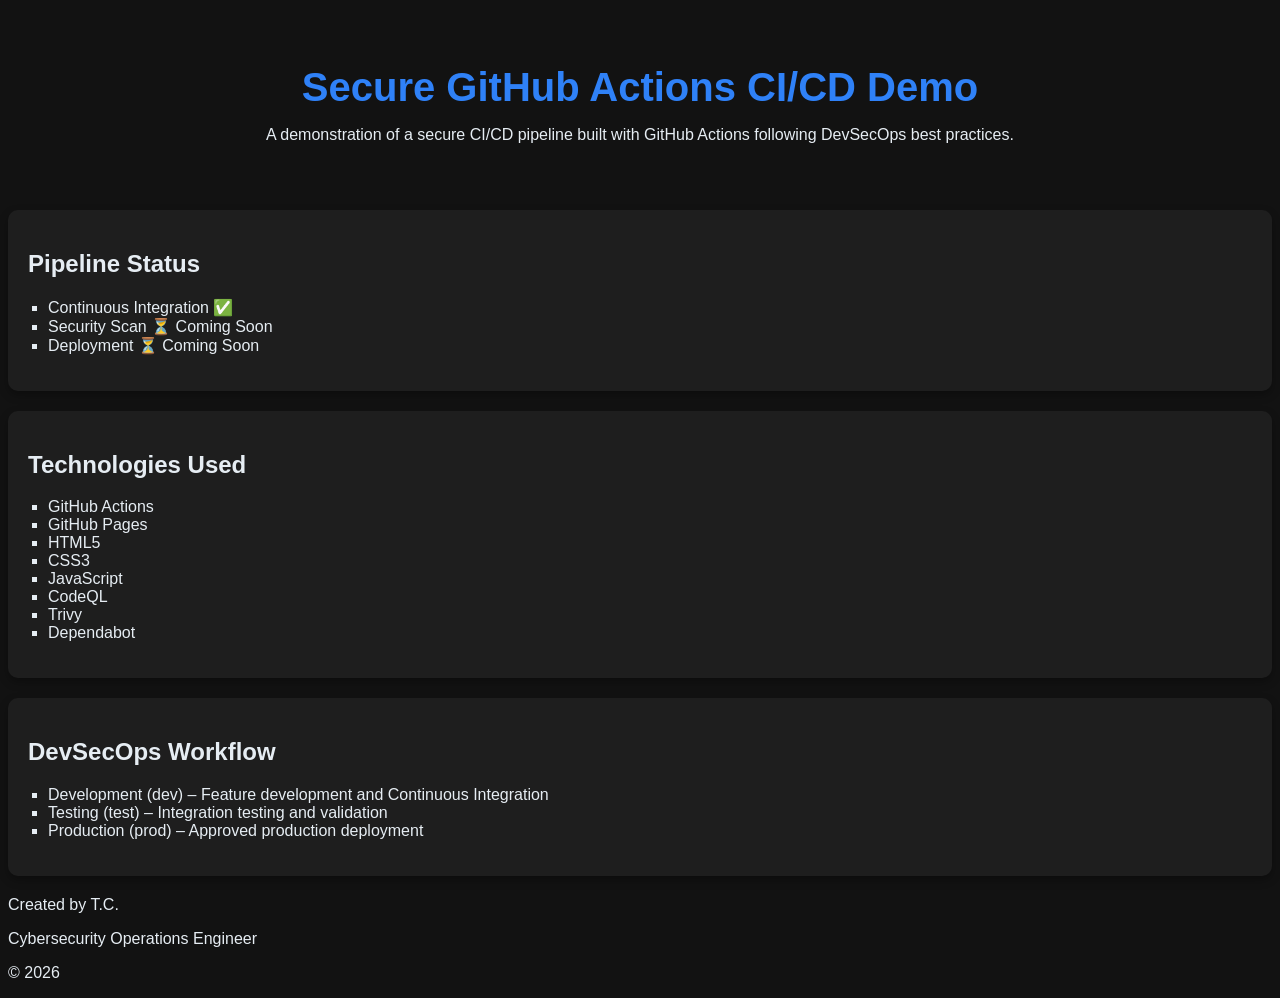
==== index.html @ d6b7759f "Added step to verify required project files" ====
<!DOCTYPE html>
<html lang="en">
<head>
    <title>Secure GitHub Actions CI/CD Demo</title>

    <link rel="stylesheet" href="style.css">
</head>

<body>
	<header>
		<h1>Secure GitHub Actions CI/CD Demo</h1>
		<p>A demonstration of a secure CI/CD pipeline built with GitHub Actions following DevSecOps best practices.</p>
	</header>
	
	<main>
        <section>
            <h2>Pipeline Status</h2>
           <ul>
			   <li>Continuous Integration     ✅</li>
			   <li>Security Scan              ⏳ Coming Soon</li>
			   <li>Deployment                 ⏳ Coming Soon</li>
           </ul>
        </section>

        <section>
            <h2>Technologies Used</h2>
            <ul>
				<li>GitHub Actions</li>
                <li>GitHub Pages</li>
                <li>HTML5</li>
                <li>CSS3</li>
                <li>JavaScript</li>
                <li>CodeQL</li>
                <li>Trivy</li>
                <li>Dependabot</li>
            </ul>
        </section>
        
        <section>
           <h2>DevSecOps Workflow</h2>
           <ul>
			   <li>Development (dev) – Feature development and Continuous Integration</li>
			   <li>Testing (test) – Integration testing and validation</li>
			   <li>Production (prod) – Approved production deployment</li>
           </ul>
        </section>
    </main>
    
    <footer>
		<p>Created by T.C.</p>
		<p>Cybersecurity Operations Engineer</p>
        <p>© 2026</p>
    </footer>
</body>



    
</html>
---- style.css ----
body {
    background-color: #121212;
    color: #E6EDF3;
    font-family: Arial, sans-serif;
}

section {
    background-color: #1E1E1E;
    padding: 20px;
    margin: 20px auto;
    border-radius: 10px;
    box-shadow: 0 4px 10px rgba(0, 0, 0, 0.3);
}

header {
    text-align: center;
    padding: 30px;
}

h1 {
    color: #2F81F7;
    font-size: 2.5rem;
    margin-bottom: 10px;
}

ul {
    list-style-type: square;
    padding-left: 20px;
}

a {
    color: #58A6FF;
    text-decoration: none;
}

a:hover {
    text-decoration: underline;
}
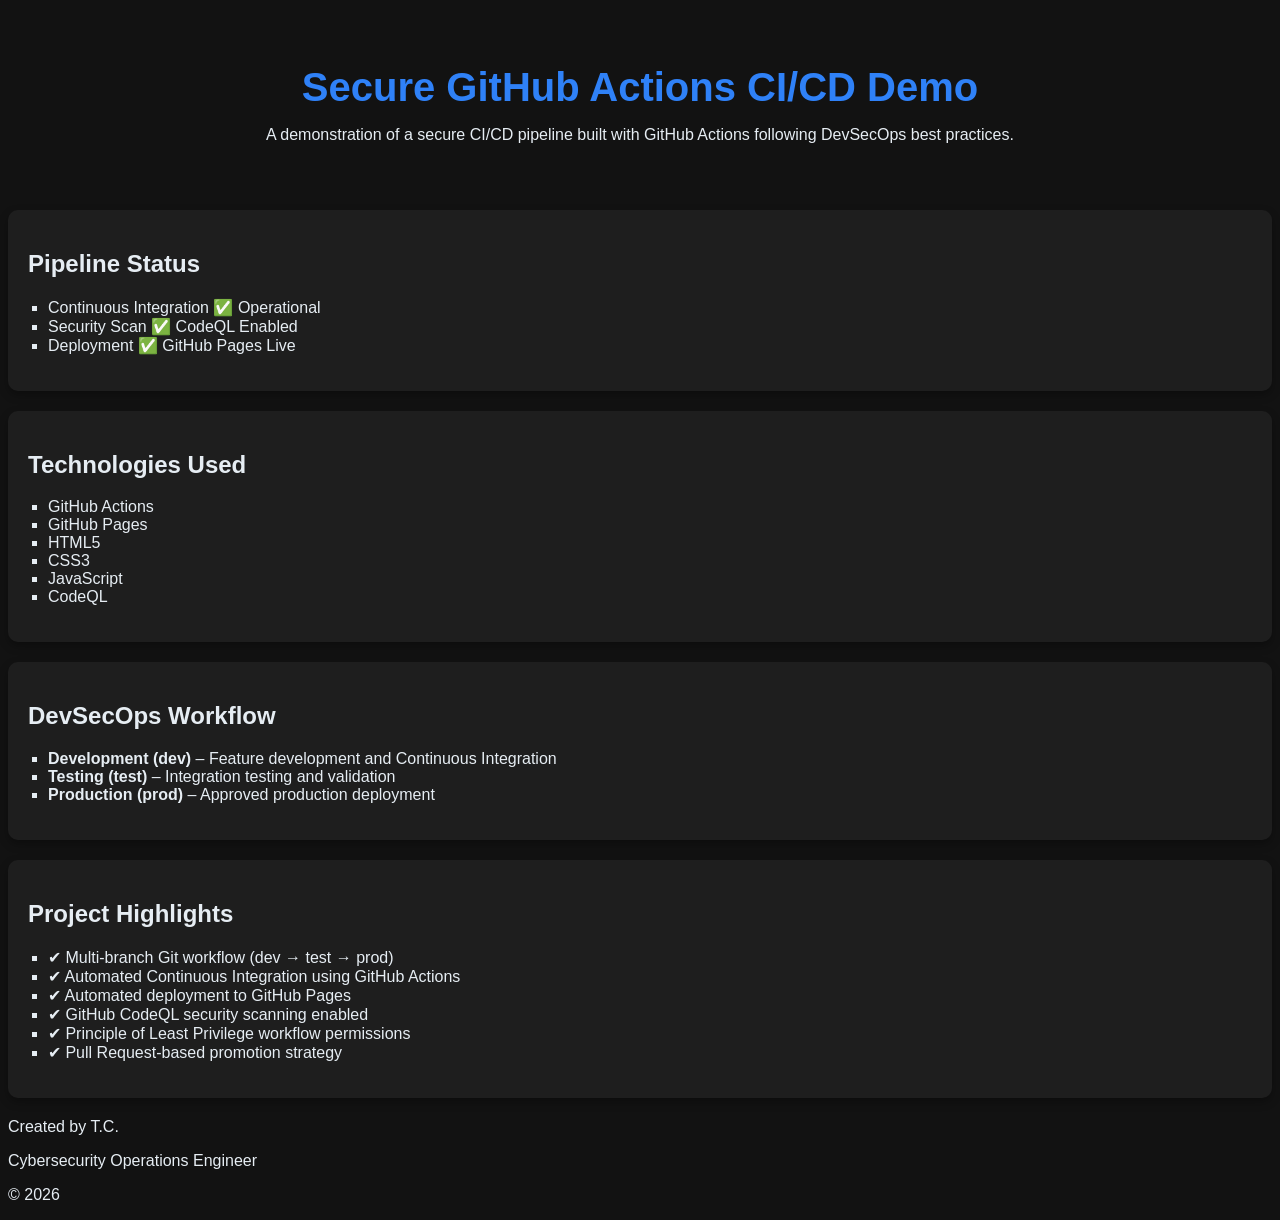
==== commit 777dce9c: "Modified Index to display all progress completed" ====
--- a/index.html
+++ b/index.html
@@ -1,59 +1,90 @@
 <!DOCTYPE html>
 <html lang="en">
 <head>
+    <meta charset="UTF-8">
+    <meta name="viewport" content="width=device-width, initial-scale=1.0">
+
     <title>Secure GitHub Actions CI/CD Demo</title>
 
     <link rel="stylesheet" href="style.css">
 </head>
 
 <body>
-	<header>
-		<h1>Secure GitHub Actions CI/CD Demo</h1>
-		<p>A demonstration of a secure CI/CD pipeline built with GitHub Actions following DevSecOps best practices.</p>
-	</header>
-	
-	<main>
+
+    <header>
+        <h1>Secure GitHub Actions CI/CD Demo</h1>
+        <p>
+            A demonstration of a secure CI/CD pipeline built with GitHub Actions
+            following DevSecOps best practices.
+        </p>
+    </header>
+
+    <main>
+
         <section>
             <h2>Pipeline Status</h2>
-           <ul>
-			   <li>Continuous Integration     ✅</li>
-			   <li>Security Scan              ⏳ Coming Soon</li>
-			   <li>Deployment                 ⏳ Coming Soon</li>
-           </ul>
+
+            <ul>
+                <li>Continuous Integration ✅ Operational</li>
+                <li>Security Scan ✅ CodeQL Enabled</li>
+                <li>Deployment ✅ GitHub Pages Live</li>
+            </ul>
+
         </section>
 
         <section>
+
             <h2>Technologies Used</h2>
+
             <ul>
-				<li>GitHub Actions</li>
+                <li>GitHub Actions</li>
                 <li>GitHub Pages</li>
                 <li>HTML5</li>
                 <li>CSS3</li>
                 <li>JavaScript</li>
                 <li>CodeQL</li>
-                <li>Trivy</li>
-                <li>Dependabot</li>
             </ul>
+
         </section>
-        
+
         <section>
-           <h2>DevSecOps Workflow</h2>
-           <ul>
-			   <li>Development (dev) – Feature development and Continuous Integration</li>
-			   <li>Testing (test) – Integration testing and validation</li>
-			   <li>Production (prod) – Approved production deployment</li>
-           </ul>
+
+            <h2>DevSecOps Workflow</h2>
+
+            <ul>
+                <li><strong>Development (dev)</strong> – Feature development and Continuous Integration</li>
+                <li><strong>Testing (test)</strong> – Integration testing and validation</li>
+                <li><strong>Production (prod)</strong> – Approved production deployment</li>
+            </ul>
+
         </section>
+
+        <section>
+
+            <h2>Project Highlights</h2>
+
+            <ul>
+                <li>✔ Multi-branch Git workflow (dev → test → prod)</li>
+                <li>✔ Automated Continuous Integration using GitHub Actions</li>
+                <li>✔ Automated deployment to GitHub Pages</li>
+                <li>✔ GitHub CodeQL security scanning enabled</li>
+                <li>✔ Principle of Least Privilege workflow permissions</li>
+                <li>✔ Pull Request-based promotion strategy</li>
+            </ul>
+
+        </section>
+
     </main>
-    
+
     <footer>
-		<p>Created by T.C.</p>
-		<p>Cybersecurity Operations Engineer</p>
+
+        <p>Created by T.C.</p>
+        <p>Cybersecurity Operations Engineer</p>
         <p>© 2026</p>
+
     </footer>
+
+    <script src="script.js"></script>
+
 </body>
-
-
-
-    
-</html>
+</html>
